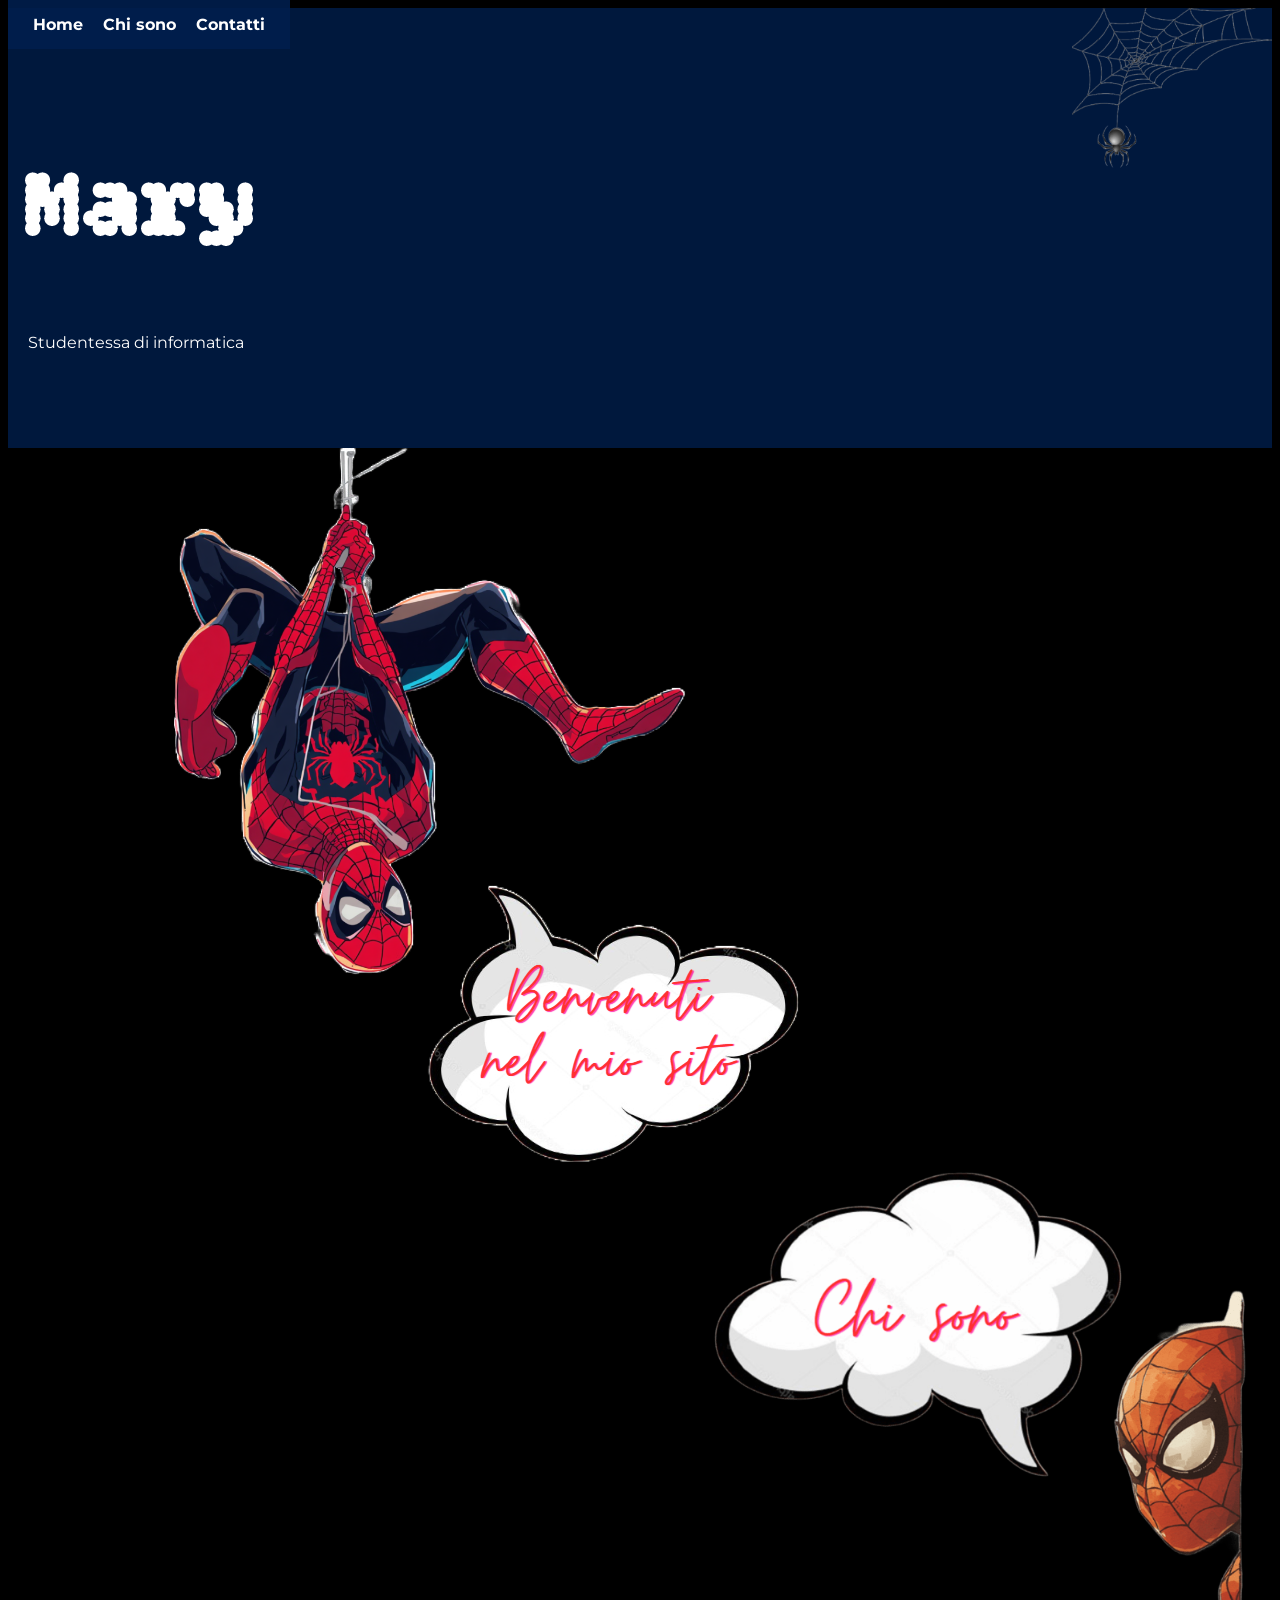
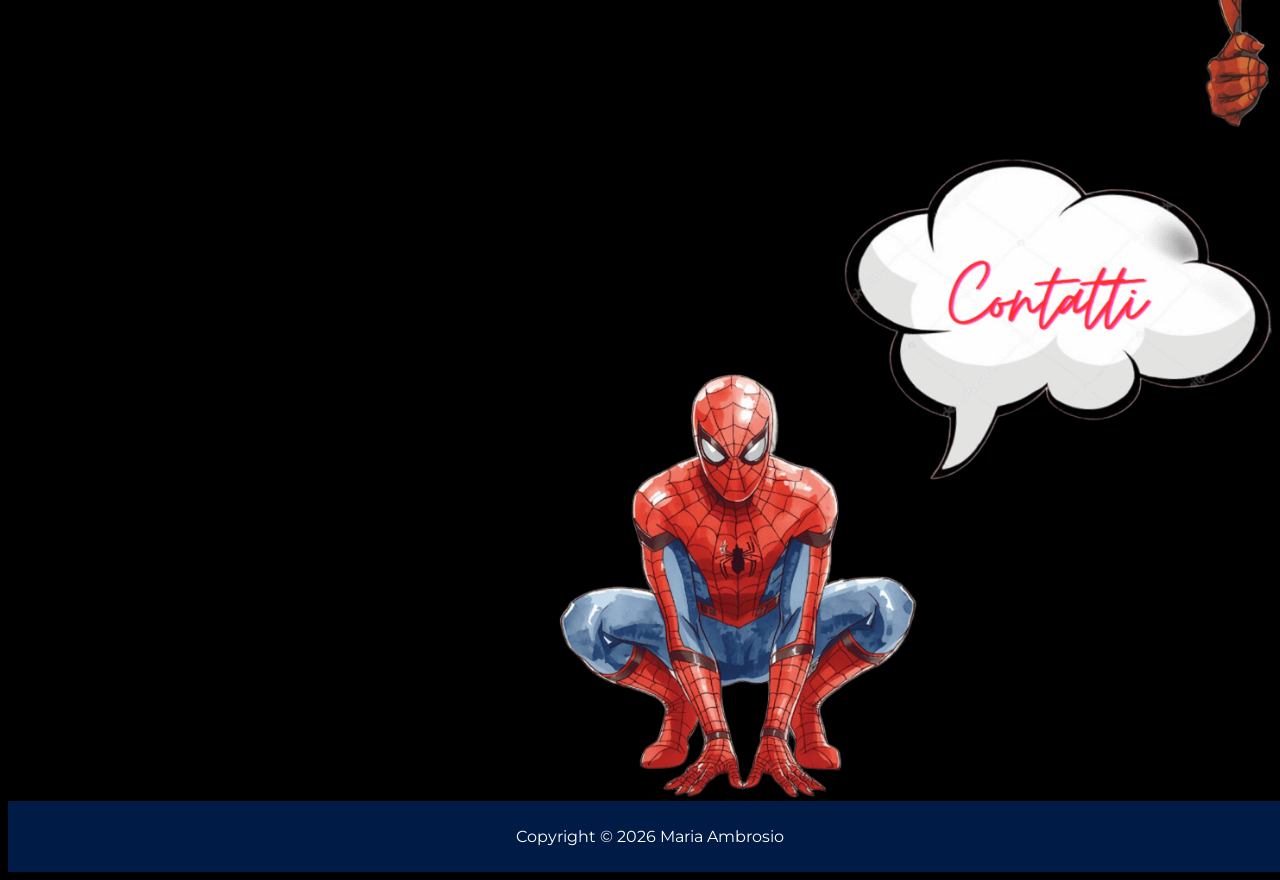
==== index.html @ dbea0b9d "modifiche file" ====
<!DOCTYPE html>
<html lang="it">
<head>
<meta charset="UTF-8">
<title>Mary</title>
<link href="https://fonts.googleapis.com/css2?family=Montserrat:wght@400;700&family=Rubik+Spray+Paint&family=Bitcount&display=swap" rel="stylesheet"> <!--per il font-->
<link rel="stylesheet" href="css/style.css" />
</head>
<body>
<!--pagine di navigazione-->
	<nav>
  <a href="index.html">Home</a>
  <a href="chi-sono.html">Chi sono</a>
  <a href="contatti.html">Contatti</a>
</nav>

<!-- banner grande -->
<header class="banner">
  <img src="images/ragnatela.png" class="ragnatela" alt="Ragnatela">
  <h1>Mary</h1>
  <p>Studentessa di informatica</p>
</header>

<div class="contenuto">
    <!-- usemap per il primo spiderman che invia alla pagina index-->
    <img src="images/spiderman1.png" class="spiderman1" alt="Spiderman1" usemap="#spiderman1-map">
    <map name="spiderman1-map">
        <area shape="rect" coords="374,519,637,647" alt="Benvenuti" href="index.html">
    </map>

    <!--usemap per il secondo spiderman-->
    <img src="images/spiderman2.png" class="spiderman2" alt="Spiderman2" usemap="#spiderman2-map">
    <map name="spiderman2-map">
        <area shape="rect" coords="445,115,158,221" alt="Chi sono" href="chi-sono.html" >
    </map>

    <!--usemap per il terzo spiderman-->
    <img src="images/spiderman3.png" class="spiderman3" alt="Spiderman3" usemap="#spiderman3-map">
    <map name="spiderman3-map">
        <area shape="rect" coords="420,118,699,238" alt="Chi sono" href="chi-sono.html" >
    </map>
    <br>
    <br>
    <br>
    <br>
    <br>
    <br>
    <br>
    <br>
    <br>
    <br>
    <br>
    <br>
    <br>
    <br>
    <br>
    <br>
</div>

<footer>
    <p>Copyright © 2026 Maria Ambrosio</p>
</footer>

</body>
</html>
---- css/style.css ----
@charset "UTF-8";

body{
    background-color: black;
    background-size: cover;
    background-position: center top;
    background-repeat: no-repeat; /*non ripete più volte*/
    font-family: 'Montserrat', sans-serif;
    display: flex; /*usa flexbox*/
    flex-direction: column; /*elementi in colonna*/
}

/*stile della riga superiore*/
nav{
    top: 0; /*attaccato al bordo superiore della pagina*/
    position: fixed; /*rimane fisso nella pagina*/
	background-color: rgba(0, 30, 77, 0.9); /*colore blu notte trasparente*/
	padding: 15px 25px; /*aggiunge spazio tra i link*/
	display: flex; /*elementi in riga*/
	gap: 20px; /*distanza tra un link e l'altro*/
	z-index: 1000; /*rimane sempre in cima*/
}

nav a{
  color: white; /* Rende le scritte bianche */
  text-decoration: none; /* Toglie la sottolineatura*/
  font-weight: bold; /* Le rende più spesse */
}

/*stile del banner*/
.banner {
  background-color: rgba(0, 30, 77, 0.8);
  background-size: cover;      /*L'immagine copre tutto il banner */
  background-position: center; /* Centro l'immagine nel banner */
  padding: 80px 20px;
  color: white; /*colore testo*/
  position: relative; /*per la ragnatela*/
}

/*stile della parola Mary*/
.banner h1{
    position: relative;
	font-family: 'Bitcount', normal;
	font-size: 6em; /*dimensione*/
	transition: transform 0.3s;
	margin 0;
}

.banner h1:hover {
  transform: translateX(10px); /* Sposta a destra al passaggio del mouse */
  color: #f1c40f; /* Il nome diventa giallo oro passandoci sopra! */
}

.banner p{
    transition: transform 0.3s;
}

.banner p:hover {
  transform: translateX(10px); /* Sposta a destra al passaggio del mouse */
  color: #f1c40f; /* la scritta diventa giallo oro passandoci sopra! */
}

.ragnatela {
    position: absolute;
    top: 0;      /* Attaccata al bordo superiore */
    right: 0;    /* Attaccata al bordo destro */
    width: 200px; /* grandezza */
    height: auto;
    transform-origin: top right; /* Punto di rotazione: angolo alto destro */
    transition: transform 0.5s ease-in-out; /* Transizione*/
}

.ragnatela:hover {
    transform: rotate(15deg); /* Ruota di 15 gradi al passaggio del mouse */
}

.spiderman1 {
    width: auto; /* grandezza */
    height: auto;
    margin-left: 100px; /* posiziona a sinistra*/
    margin-right: auto;
    animation: fluttua 2s ease-in-out infinite; /*animazione su e giù continua*/
}

.spiderman2{
    float: right;
    width: 600px;
    height: auto;
    margin-right: 1px; /* posiziona a destra con distanza dal margine*/
    margin-left: auto;
    animation: fluttua 2s ease-in-out infinite; /*animazione su e giù continua*/
}

.spiderman3{
    float: right;
    width: 750px;
    height: auto;
    margin right: 30px;
    margin-left: auto;
    animation: fluttua 2s ease-in-out infinite; /*animazione su e giù continua*/
}

/*animazione spiderman3 su e giù*/
@keyframes fluttua {
    0% {
        transform: translateY(0); /*posizione iniziale*/
    }
    50% {
        transform: translateY(-20px); /*sale di 20px*/
    }
    100% {
        transform: translateY(0); /*torna alla posizione iniziale*/
    }
}

/*stile del footer*/
footer{
    background-color: rgba(0, 30, 77, 0.9); /*colore blu notte trasparente*/
    width: 100%; /*occupa tutta la larghezza*/
    padding: 10px; /*spazio interno*/
    text-align: center; /*testo centrato*/
    color: white; /*colore del testo bianco*/
    margin-top: auto; /*spinge il footer in fondo*/
}
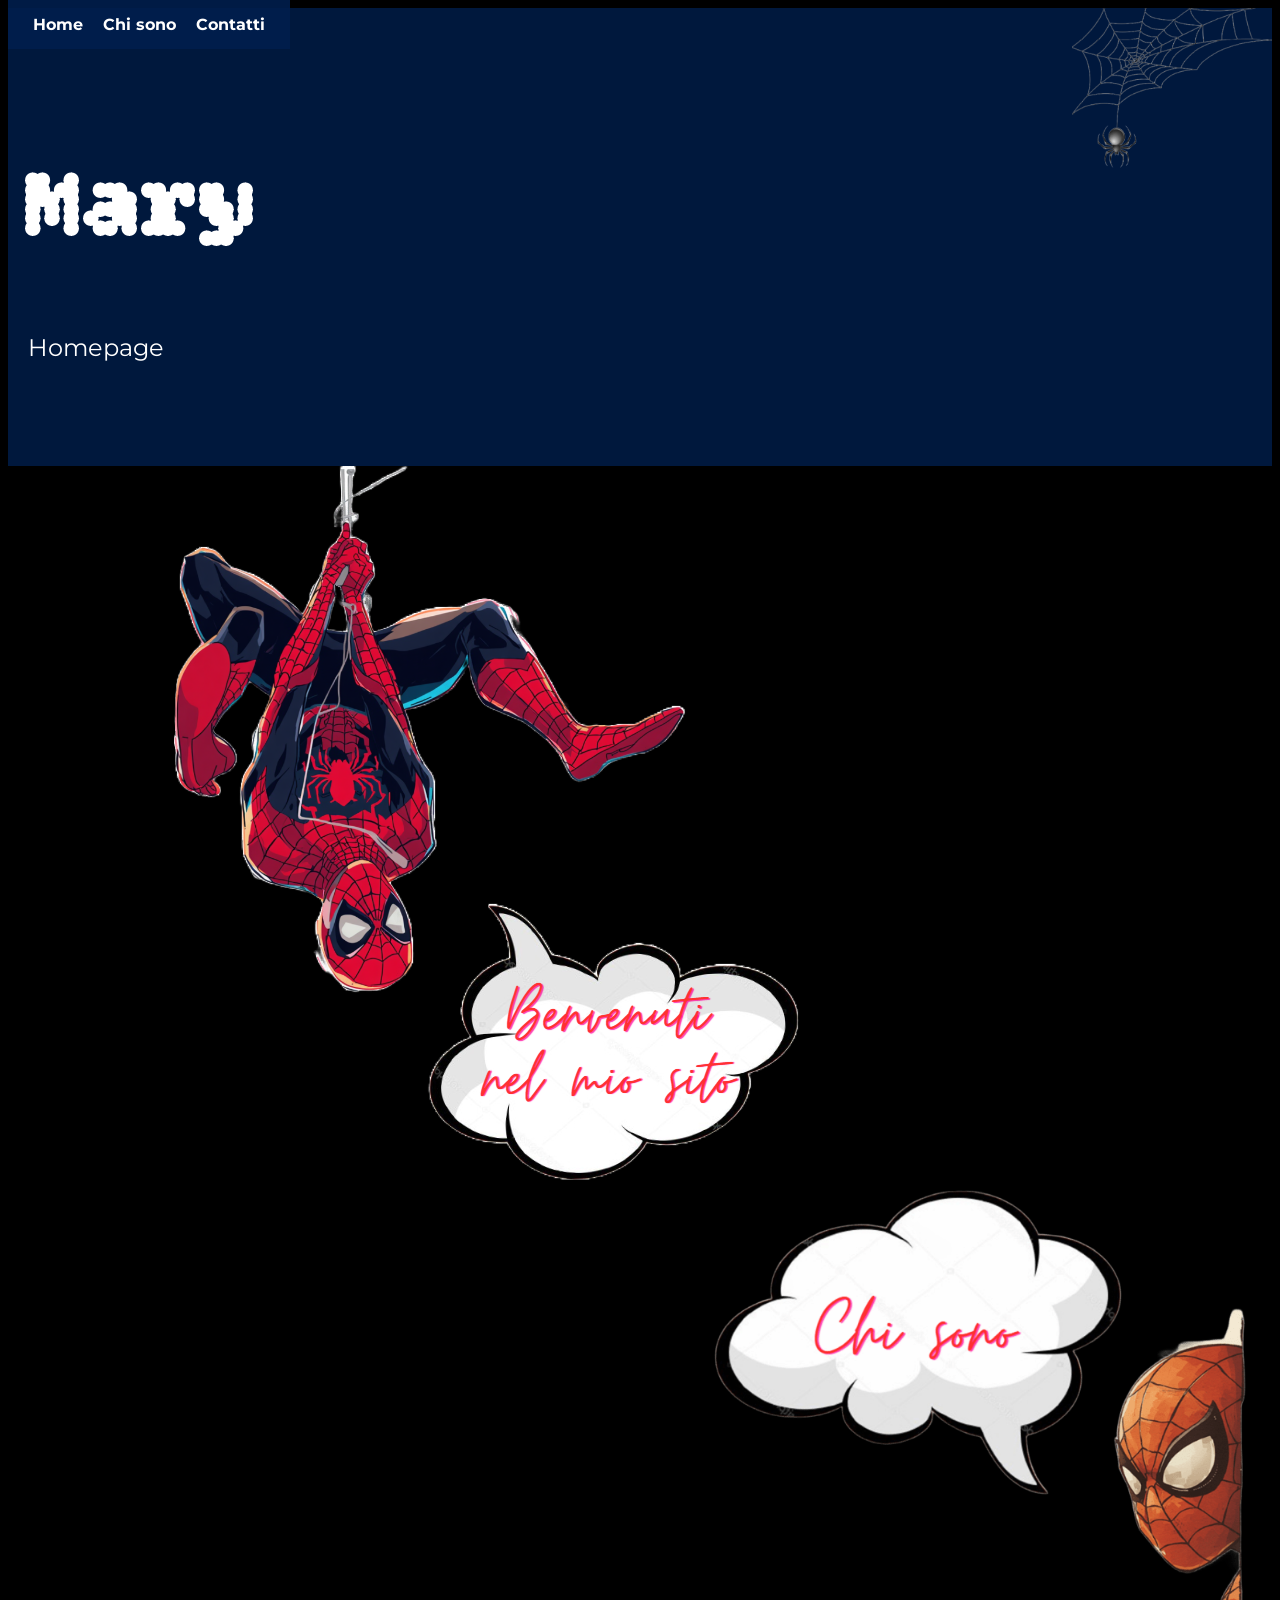
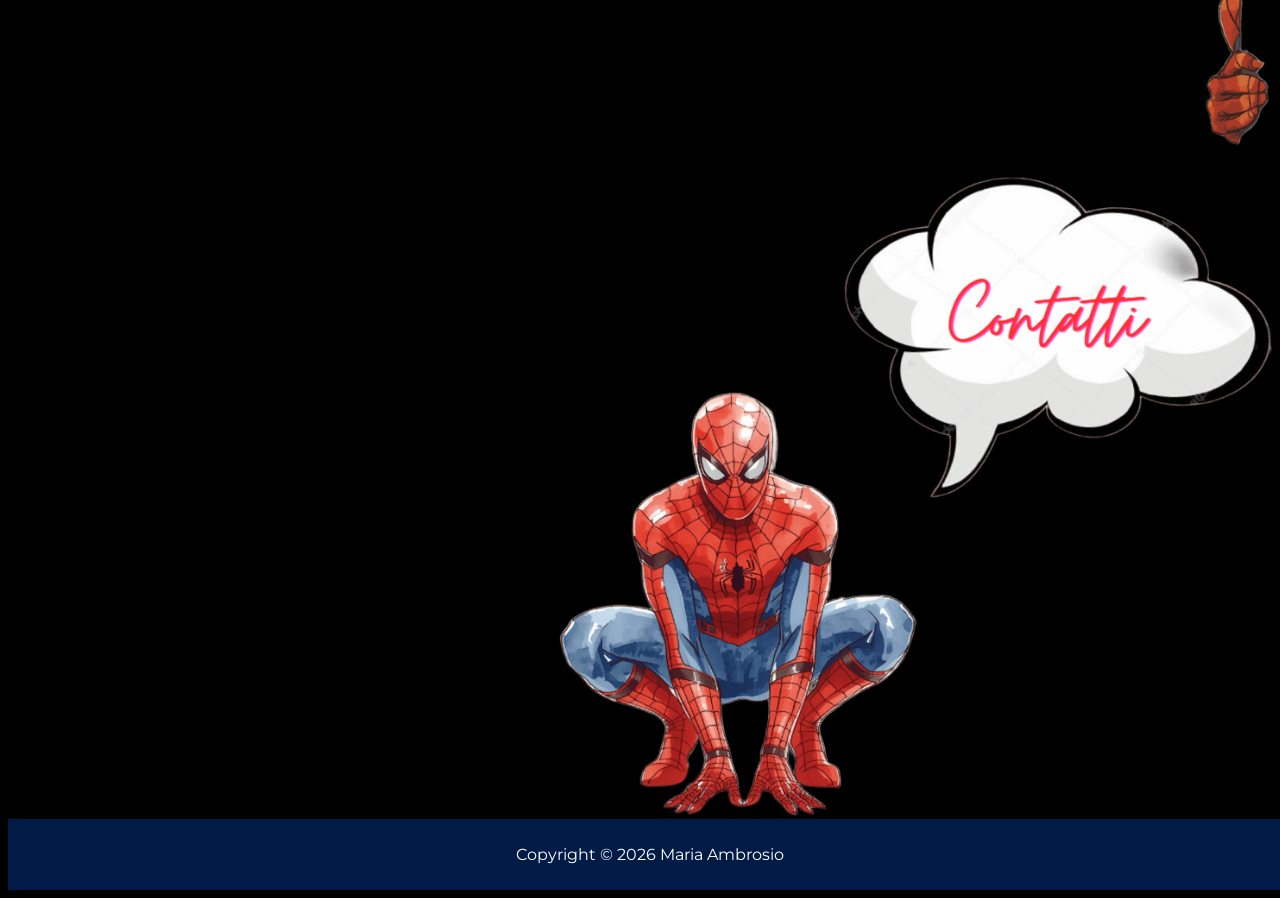
==== commit 675302c6: "chi-sono.html contatti.html" ====
--- a/index.html
+++ b/index.html
@@ -18,7 +18,7 @@
 <header class="banner">
   <img src="images/ragnatela.png" class="ragnatela" alt="Ragnatela">
   <h1>Mary</h1>
-  <p>Studentessa di informatica</p>
+  <p>Homepage</p>
 </header>
 
 <div class="contenuto">
@@ -39,22 +39,7 @@
     <map name="spiderman3-map">
         <area shape="rect" coords="420,118,699,238" alt="Chi sono" href="chi-sono.html" >
     </map>
-    <br>
-    <br>
-    <br>
-    <br>
-    <br>
-    <br>
-    <br>
-    <br>
-    <br>
-    <br>
-    <br>
-    <br>
-    <br>
-    <br>
-    <br>
-    <br>
+
 </div>
 
 <footer>
--- a/css/style.css
+++ b/css/style.css
@@ -53,6 +53,7 @@
 
 .banner p{
     transition: transform 0.3s;
+    font-size: 1.5em; /*dimensione scritta*/
 }
 
 .banner p:hover {
@@ -123,5 +124,77 @@
     margin-top: auto; /*spinge il footer in fondo*/
 }
 
-
-
+.foto-profilo {
+    width:300px;
+    height: auto;
+    margin-left:3px;
+    border-radius:20px; /* mette i bordi arrotondati */
+    animation: fluttua2s ease-in-out infinite;
+}
+
+.profilo {
+    display: flex;          /* Mette gli elementi uno accanto all'altro */
+    gap: 40px;              /* Crea lo spazio tra la foto e il testo */
+    padding: 20px;
+}
+
+/*box info a destra della foto*/
+.info-profilo {
+    background-color: rgba(0,30,77,0.9); /* blu notte */
+    color: white;
+    padding:25px; /*per avere le parole distanti dal bordo del riquadro */
+    border-radius:15px;
+    max-width:500px;
+}
+
+.info-profilo h2 {
+    font-family: 'Bitcount', normal;
+    margin-top:0;
+    margin-bottom:15px;
+    font-size:1.8em;
+    transition: transform 0.3s;
+}
+
+.info-profilo h2:hover {
+    transform: translateX(10px); /* Sposta a destra al passaggio del mouse */
+    color: #f1c40f; /* Il nome diventa giallo oro passandoci sopra! */
+}
+
+.info-profilo p {
+    font-size:1.1em;
+}
+
+.info-profilo ul {
+    font-size:1.1em;
+    padding:20px;
+}
+
+.spider-gwen {
+    width: auto;
+    height: 400px;
+    animation: fluttua 2s ease-in-out infinite;
+}
+
+.sezione-contatti {
+    display: inline-flex;
+    justify-content: space-around; /*spazio tra immagini*/
+    padding: 50px 20px;
+    max-width: 300px;
+}
+
+.github img{
+    margin-left: 1px;
+    width:300px;
+    height: auto;
+}
+
+.instagram img{
+    width:300px;
+    height: auto;
+    margin-right: 30px
+}
+
+.email img{
+    width:400px;
+    height: auto;
+}
